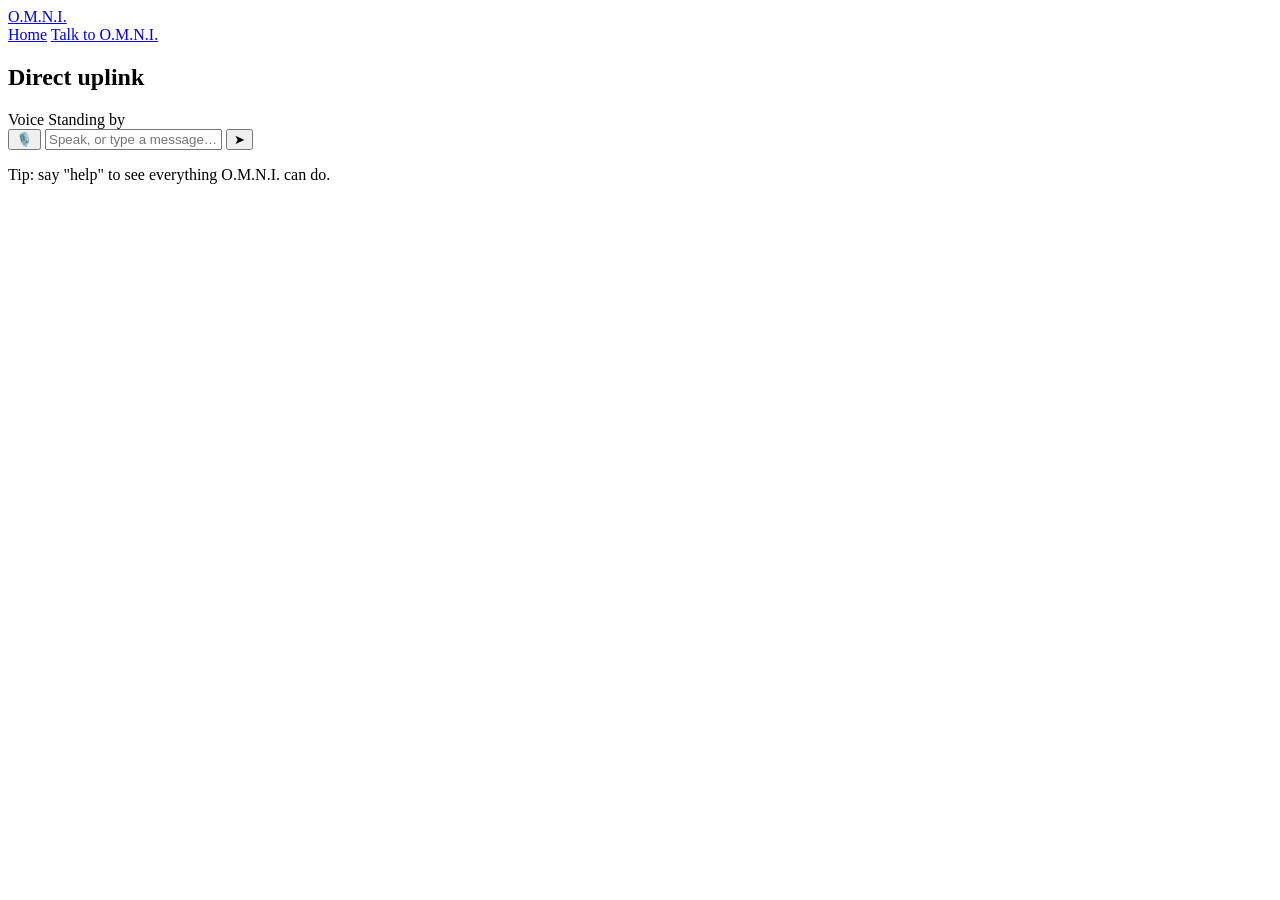
==== talk.html @ ce6a1eb7 "Add O.M.N.I. site: talk.html" ====
<!DOCTYPE html>
<html lang="en">
<head>
  <meta charset="UTF-8" />
  <meta name="viewport" content="width=device-width, initial-scale=1.0" />
  <title>Talk to O.M.N.I. — O.M.N.I.</title>
  <meta name="description" content="Speak to O.M.N.I. — voice input, spoken replies. A school project." />
  <link rel="icon" href="data:image/svg+xml,%3Csvg xmlns='http://www.w3.org/2000/svg' viewBox='0 0 100 100'%3E%3Ccircle cx='50' cy='50' r='38' fill='none' stroke='%2300e5ff' stroke-width='6'/%3E%3Ccircle cx='50' cy='50' r='14' fill='%2300e5ff'/%3E%3C/svg%3E" />
  <link rel="preconnect" href="https://fonts.googleapis.com" />
  <link rel="preconnect" href="https://fonts.gstatic.com" crossorigin />
  <link href="https://fonts.googleapis.com/css2?family=Orbitron:wght@500;700;900&family=Rajdhani:wght@400;500;600;700&display=swap" rel="stylesheet" />
  <link rel="stylesheet" href="css/core.css" />
  <link rel="stylesheet" href="css/talk.css" />
</head>
<body>

  <!-- ======= Header ======= -->
  <header class="topbar">
    <a class="brand" href="index.html">
      <span class="mini-arc" aria-hidden="true"></span>
      <span class="name">O.M.N.I.</span>
    </a>
    <nav>
      <a href="index.html">Home</a>
      <a href="talk.html" class="active">Talk to O.M.N.I.</a>
    </nav>
  </header>

  <!-- ======= Talk console ======= -->
  <main class="talk-main">

    <div class="talk-head">
      <h2>Direct uplink</h2>
      <div class="hud">
        <span id="voice-status" class="toggle" title="Toggle O.M.N.I.'s spoken voice">
          <span class="dot"></span> Voice
        </span>
        <span id="status" class="status" style="padding:0">Standing by</span>
      </div>
    </div>

    <div class="chat" id="chat" aria-live="polite"></div>

    <form class="composer" id="chat-form" autocomplete="off">
      <button type="button" class="icon-btn" id="mic-btn" title="Speak to O.M.N.I. (Chrome/Edge)">🎙️</button>
      <input id="chat-input" type="text" placeholder="Speak, or type a message… try “hello” or “help”" aria-label="Message for O.M.N.I." />
      <button type="submit" class="icon-btn" title="Send">➤</button>
    </form>

    <p class="status" id="hint">Tip: say "help" to see everything O.M.N.I. can do.</p>
  </main>

  <script src="js/omni-data.js"></script>
  <script src="js/omni-data2.js"></script>
  <script src="js/omni.js"></script>
  <script src="js/talk.js"></script>
</body>
</html>
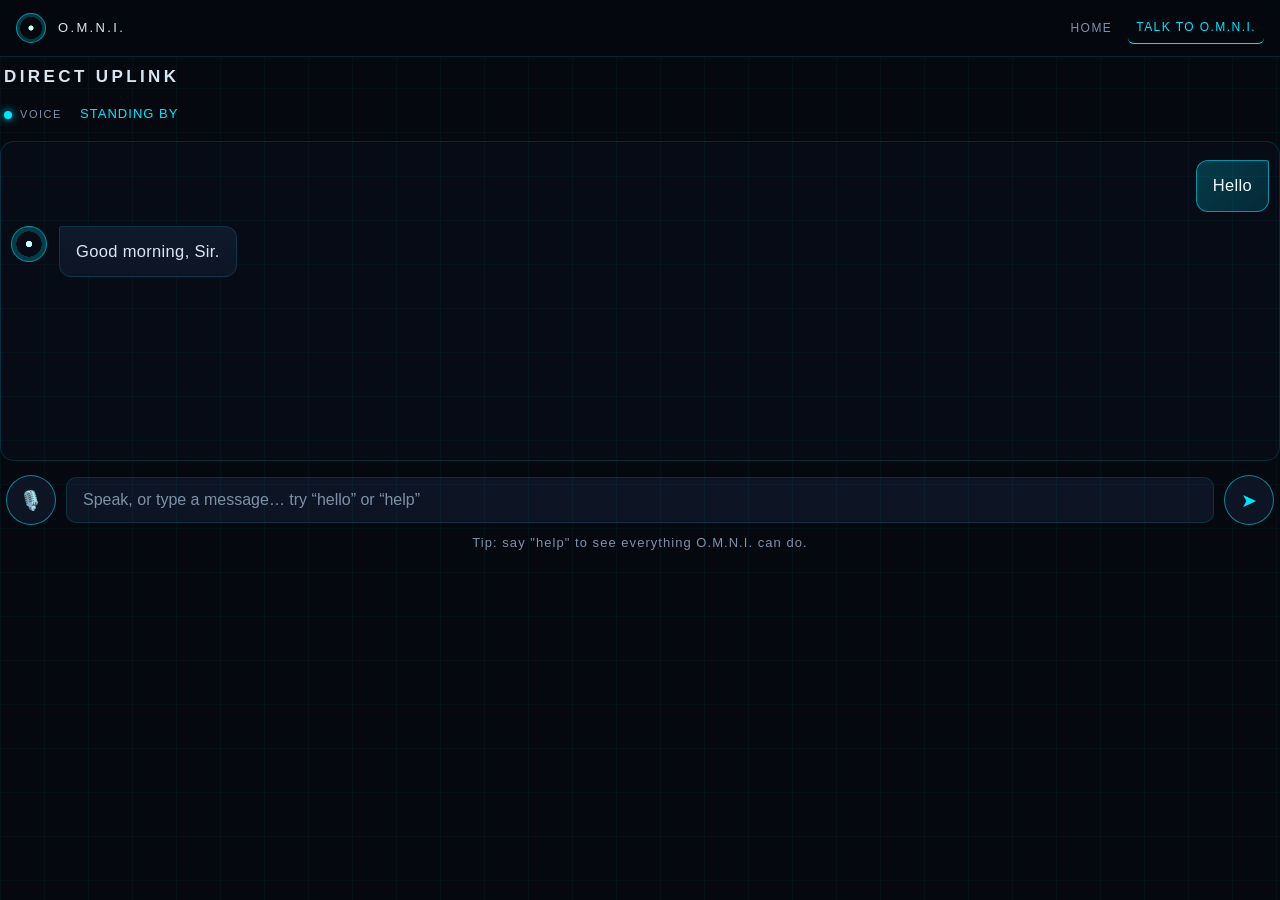
==== commit a2bbd7d2: "PWA upgrade: manifest + SW registration" ====
--- a/talk.html
+++ b/talk.html
@@ -6,6 +6,8 @@
   <title>Talk to O.M.N.I. — O.M.N.I.</title>
   <meta name="description" content="Speak to O.M.N.I. — voice input, spoken replies. A school project." />
   <link rel="icon" href="data:image/svg+xml,%3Csvg xmlns='http://www.w3.org/2000/svg' viewBox='0 0 100 100'%3E%3Ccircle cx='50' cy='50' r='38' fill='none' stroke='%2300e5ff' stroke-width='6'/%3E%3Ccircle cx='50' cy='50' r='14' fill='%2300e5ff'/%3E%3C/svg%3E" />
+  <link rel="apple-touch-icon" href="icons/apple-touch-icon.png" />
+  <link rel="manifest" href="manifest.json" />
   <link rel="preconnect" href="https://fonts.googleapis.com" />
   <link rel="preconnect" href="https://fonts.gstatic.com" crossorigin />
   <link href="https://fonts.googleapis.com/css2?family=Orbitron:wght@500;700;900&family=Rajdhani:wght@400;500;600;700&display=swap" rel="stylesheet" />
@@ -54,5 +56,6 @@
   <script src="js/omni-data2.js"></script>
   <script src="js/omni.js"></script>
   <script src="js/talk.js"></script>
+  <script src="js/pwa.js"></script>
 </body>
 </html>
--- a/css/core.css
+++ b/css/core.css
@@ -0,0 +1,141 @@
+/* O.M.N.I. — core (shared site stylesheet, split for size) */
+
+:root {
+  --bg: #05080f;
+  --bg-2: #0a101d;
+  --panel: #0d1524;
+  --panel-2: #101a2c;
+  --line: rgba(0, 229, 255, 0.14);
+  --cyan: #00e5ff;
+  --cyan-soft: rgba(0, 229, 255, 0.55);
+  --cyan-dim: rgba(0, 229, 255, 0.22);
+  --gold: #ffd27f;
+  --text: #d9e6f2;
+  --muted: #7e90a8;
+  --danger: #ff5f6d;
+  --font-display: "Orbitron", "Segoe UI", "Helvetica Neue", Arial, sans-serif;
+  --font-body: "Rajdhani", "Segoe UI", "Helvetica Neue", Arial, sans-serif;
+}
+
+* { margin: 0; padding: 0; box-sizing: border-box; }
+
+html { scroll-behavior: smooth; }
+
+body {
+  background: var(--bg);
+  color: var(--text);
+  font-family: var(--font-body);
+  font-size: 17px;
+  line-height: 1.6;
+  letter-spacing: 0.02em;
+  min-height: 100vh;
+  overflow-x: hidden;
+}
+
+body::before {
+  content: "";
+  position: fixed;
+  inset: 0;
+  background-image:
+    linear-gradient(rgba(0, 229, 255, 0.035) 1px, transparent 1px),
+    linear-gradient(90deg, rgba(0, 229, 255, 0.035) 1px, transparent 1px);
+  background-size: 44px 44px;
+  pointer-events: none;
+  z-index: 0;
+}
+
+::selection { background: var(--cyan); color: #001018; }
+
+a { color: var(--cyan); text-decoration: none; }
+
+h1, h2, h3 { font-family: var(--font-display); font-weight: 700; }
+
+.topbar {
+  position: sticky;
+  top: 0;
+  z-index: 50;
+  display: flex;
+  align-items: center;
+  justify-content: space-between;
+  gap: 16px;
+  padding: 14px 28px;
+  background: rgba(5, 8, 15, 0.82);
+  backdrop-filter: blur(10px);
+  border-bottom: 1px solid var(--line);
+}
+
+.brand {
+  display: flex;
+  align-items: center;
+  gap: 12px;
+  color: var(--text);
+}
+
+.brand .mini-arc {
+  width: 30px;
+  height: 30px;
+  border-radius: 50%;
+  border: 1px solid var(--cyan-soft);
+  background:
+    radial-gradient(circle, #c9fbff 0 12%, transparent 14%),
+    radial-gradient(circle, transparent 55%, var(--cyan-dim) 56% 72%, transparent 74%);
+  animation: core-pulse 2.6s ease-in-out infinite;
+}
+
+.brand .name {
+  font-family: var(--font-display);
+  font-size: 15px;
+  letter-spacing: 0.28em;
+}
+
+.topbar nav { display: flex; gap: 8px; align-items: center; }
+
+.topbar nav a {
+  padding: 8px 14px;
+  border-radius: 6px;
+  color: var(--muted);
+  font-size: 14px;
+  letter-spacing: 0.12em;
+  text-transform: uppercase;
+  transition: color 0.2s, background 0.2s;
+}
+
+.topbar nav a:hover { color: var(--cyan); background: rgba(0, 229, 255, 0.08); }
+
+.topbar nav a.active { color: var(--cyan); border-bottom: 1px solid var(--cyan); }
+
+.btn {
+  display: inline-block;
+  padding: 13px 26px;
+  border-radius: 8px;
+  font-family: var(--font-display);
+  font-size: 13px;
+  letter-spacing: 0.18em;
+  text-transform: uppercase;
+  cursor: pointer;
+  border: 1px solid transparent;
+  transition: transform 0.15s, box-shadow 0.2s, background 0.2s;
+}
+
+.btn:active { transform: translateY(1px); }
+
+.btn-primary {
+  background: linear-gradient(135deg, var(--cyan), #0095b0);
+  color: #00141c;
+  font-weight: 700;
+  box-shadow: 0 0 22px rgba(0, 229, 255, 0.35);
+}
+
+.btn-primary:hover { box-shadow: 0 0 34px rgba(0, 229, 255, 0.55); }
+
+.btn-ghost {
+  border-color: var(--cyan-soft);
+  color: var(--cyan);
+  background: transparent;
+}
+
+.btn-ghost:hover { background: rgba(0, 229, 255, 0.08); box-shadow: 0 0 18px rgba(0, 229, 255, 0.2); }
+
+  .topbar { padding: 12px 16px; }
+  .topbar nav a { padding: 6px 8px; font-size: 12px; }
+  .brand .name { letter-spacing: 0.18em; font-size: 13px; }
--- a/css/talk.css
+++ b/css/talk.css
@@ -0,0 +1,56 @@
+/* O.M.N.I. — talk (shared site stylesheet, split for size) */ Page 2 — Talk to O.M.N.I. ============================================================ */ .talk-main { position: relative; z-index: 1; max-width: 900px; margin: 0 auto; padding: 20px 20px 10px; display: flex; flex-direction: column; height: calc(100vh - 64px); }
+.talk-head { display: flex; align-items: center; justify-content: space-between; gap: 14px; padding: 6px 4px 16px; flex-wrap: wrap; }
+.talk-head h2 { font-size: 17px; letter-spacing: 0.2em; text-transform: uppercase; }
+.talk-head .hud { display: flex; align-items: center; gap: 18px; font-family: var(--font-display); font-size: 11px; letter-spacing: 0.14em; color: var(--muted); text-transform: uppercase; }
+.toggle { display: inline-flex; align-items: center; gap: 8px; cursor: pointer; user-select: none; color: var(--muted); transition: color 0.2s; }
+.toggle:hover { color: var(--cyan); }
+.toggle .dot { width: 8px; height: 8px; border-radius: 50%; background: var(--cyan); box-shadow: 0 0 8px var(--cyan); transition: background 0.2s, box-shadow 0.2s; }
+.toggle.off .dot { background: var(--muted); box-shadow: none; }
+.chat { flex: 1; min-height: 320px; overflow-y: auto; display: flex; flex-direction: column; gap: 14px; padding: 18px 10px 18px; background: rgba(10, 16, 29, 0.55); border: 1px solid var(--line); border-radius: 14px; scrollbar-width: thin; scrollbar-color: var(--cyan-dim) transparent; }
+.chat::-webkit-scrollbar { width: 8px; }
+.chat::-webkit-scrollbar-thumb { background: var(--cyan-dim); border-radius: 8px; }
+.msg { display: flex; gap: 12px; max-width: 82%; animation: msg-in 0.28s ease both; }
+@keyframes msg-in { from { opacity: 0; transform: translateY(10px); }
+to { opacity: 1; transform: none; }
+}
+.msg.omni { align-self: flex-start; }
+.msg.user { align-self: flex-end; flex-direction: row-reverse; }
+.avatar { flex: 0 0 auto; width: 36px; height: 36px; border-radius: 50%; border: 1px solid var(--cyan-soft); background: radial-gradient(circle, #c9fbff 0 12%, transparent 14%), radial-gradient(circle, transparent 52%, var(--cyan-dim) 53% 70%, transparent 72%); animation: core-pulse 3s ease-in-out infinite; }
+.bubble { padding: 12px 16px; border-radius: 12px; font-size: 16.5px; line-height: 1.55; white-space: pre-wrap; word-wrap: break-word; }
+.msg.omni .bubble { background: linear-gradient(180deg, var(--panel-2), var(--panel)); border: 1px solid var(--line); border-top-left-radius: 3px; }
+.msg.speaking .bubble { border-color: var(--cyan); box-shadow: 0 0 20px rgba(0, 229, 255, 0.22); }
+.msg.user .bubble { background: linear-gradient(135deg, rgba(0, 229, 255, 0.22), rgba(0, 149, 176, 0.22)); border: 1px solid var(--cyan-soft); border-top-right-radius: 3px; color: #eafaff; }
+.typing { display: inline-flex; gap: 5px; align-items: center; padding: 4px 2px; }
+.typing span { width: 7px; height: 7px; border-radius: 50%; background: var(--cyan); animation: blink 1.2s infinite ease-in-out; }
+.typing span:nth-child(2) { animation-delay: 0.2s; }
+.typing span:nth-child(3) { animation-delay: 0.4s; }
+@keyframes blink { 0%, 80%, 100% { opacity: 0.25; transform: scale(0.8); }
+40% { opacity: 1; transform: scale(1.15); }
+}
+.wave { display: inline-flex; gap: 3px; align-items: flex-end; height: 16px; margin-left: 10px; vertical-align: middle; }
+.wave i { width: 3px; height: 100%; background: var(--cyan); border-radius: 2px; animation: wave 0.9s infinite ease-in-out; }
+.wave i:nth-child(2) { animation-delay: 0.15s; }
+.wave i:nth-child(3) { animation-delay: 0.3s; }
+.wave i:nth-child(4) { animation-delay: 0.45s; }
+.wave i:nth-child(5) { animation-delay: 0.6s; }
+@keyframes wave { 0%, 100% { height: 30%; }
+50% { height: 100%; }
+}
+.composer { display: flex; gap: 10px; align-items: center; padding: 14px 6px 6px; }
+.composer input { flex: 1; background: var(--panel); border: 1px solid var(--line); border-radius: 10px; color: var(--text); font-family: var(--font-body); font-size: 16px; padding: 13px 16px; outline: none; transition: border-color 0.2s, box-shadow 0.2s; }
+.composer input:focus { border-color: var(--cyan-soft); box-shadow: 0 0 16px rgba(0, 229, 255, 0.15); }
+.composer input::placeholder { color: var(--muted); }
+.icon-btn { position: relative; width: 50px; height: 50px; flex: 0 0 auto; border-radius: 50%; border: 1px solid var(--cyan-soft); background: var(--panel); color: var(--cyan); font-size: 19px; cursor: pointer; display: inline-flex; align-items: center; justify-content: center; transition: background 0.2s, box-shadow 0.2s; }
+.icon-btn:hover { background: rgba(0, 229, 255, 0.1); }
+#mic-btn.listening { background: rgba(0, 229, 255, 0.15); }
+#mic-btn.listening::after { content: ""; position: absolute; inset: -8px; border-radius: 50%; border: 1px solid var(--cyan); animation: mic-ring 1.4s infinite ease-out; }
+@keyframes mic-ring { 0% { transform: scale(0.75); opacity: 1; }
+100% { transform: scale(1.4); opacity: 0; }
+}
+#mic-btn:disabled { opacity: 0.4; cursor: not-allowed; }
+.status { text-align: center; color: var(--muted); font-size: 13px; letter-spacing: 0.08em; padding: 2px 0 10px; }
+.status .ok { color: var(--cyan); }
+.status .warn { color: var(--gold); }
+.status .err { color: var(--danger); }
+.msg { max-width: 92%; }
+.talk-head { flex-direction: column; align-items: flex-start; }
